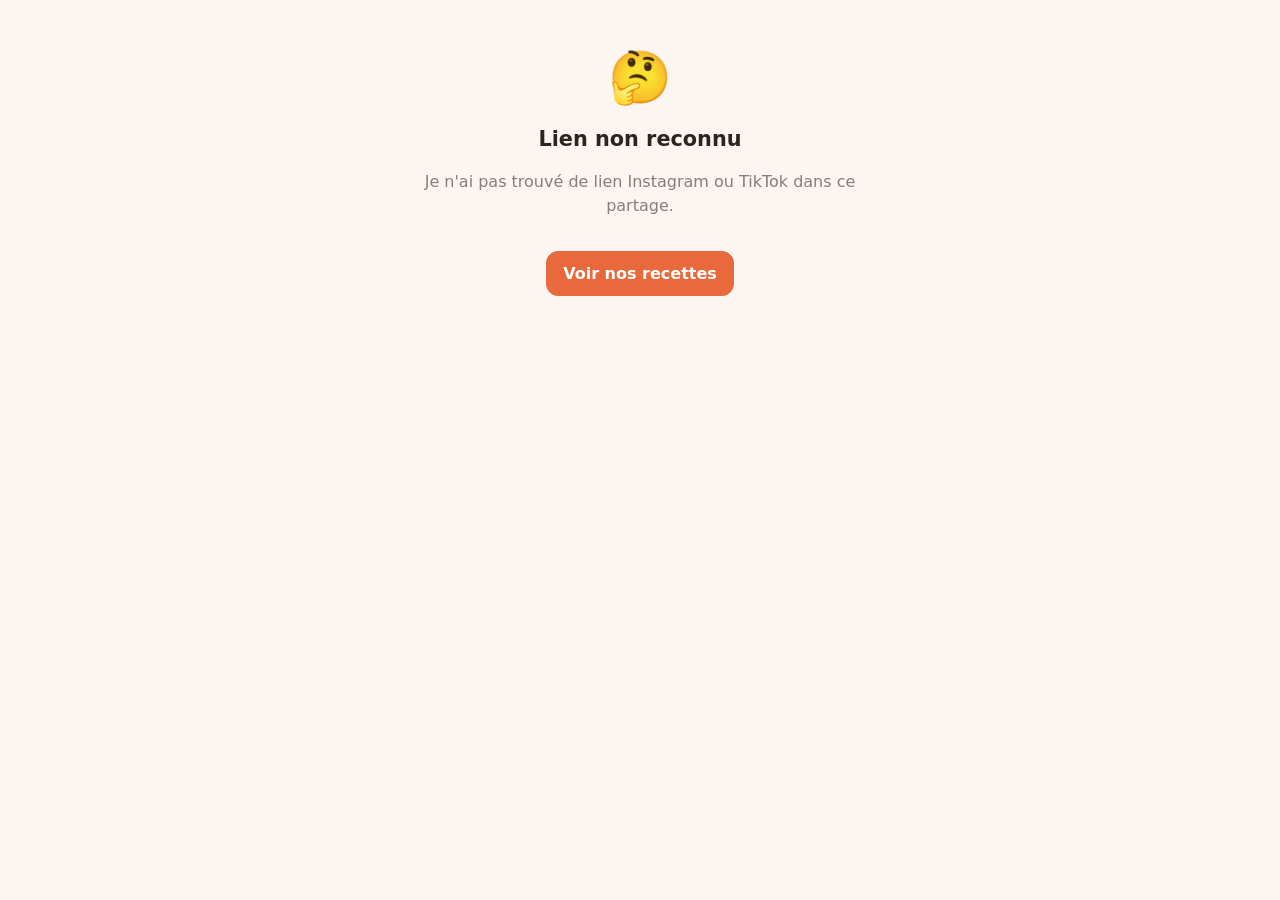
==== share.html @ 626948a4 "Appli Nos recettes : recherche par ingrédients + analyse auto des vidéos (Gemini) Co-Authored-By: Cl" ====
<!doctype html>
<html lang="fr">
<head>
<meta charset="utf-8">
<meta name="viewport" content="width=device-width, initial-scale=1, viewport-fit=cover">
<title>Ajouter une recette</title>
<meta name="theme-color" content="#e8693c">
<link rel="manifest" href="manifest.webmanifest">
<link rel="icon" href="icons/icon-192.png">
<link rel="stylesheet" href="style.css?v=1">
<style>
  .share { max-width: 480px; margin: 0 auto; padding: calc(40px + env(safe-area-inset-top)) 20px 30px; text-align: center; }
  .share .big { font-size: 3.2rem; }
  .share h1 { font-size: 1.3rem; margin: 10px 0; }
  .share p { color: var(--muted); }
  .share form { display: grid; gap: 10px; text-align: left; margin-top: 16px; }
  .share label { display: grid; gap: 4px; font-weight: 600; font-size: .92rem; }
  .share input { width: 100%; padding: 10px 12px; border-radius: 12px; border: 1.5px solid var(--line); background: var(--card); }
  .share a.primary { display: inline-block; margin-top: 18px; text-decoration: none; }
</style>
</head>
<body>
<div class="share" id="box"><div class="big">⏳</div><h1>Envoi…</h1></div>
<script src="common.js?v=1"></script>
<script>
'use strict';
const box = document.getElementById('box');
const p = new URLSearchParams(location.search);
const shared = [p.get('url'), p.get('text'), p.get('title')].join(' ');
const urls = findVideoUrls(shared);

function show(icon, title, text, extra = '') {
  box.innerHTML = `<div class="big">${icon}</div><h1>${title}</h1><p>${text}</p>${extra}<a class="primary" href="./">Voir nos recettes</a>`;
}

async function send() {
  if (!urls.length) {
    show('🤔', 'Lien non reconnu', `Je n'ai pas trouvé de lien Instagram ou TikTok dans ce partage.<br><small>${esc(shared.trim()).slice(0, 200)}</small>`);
    return;
  }
  const c = cfg();
  if (!c.prenom || !c.token) { // premier partage sur ce téléphone : on demande les infos une seule fois
    box.innerHTML = `<div class="big">👋</div><h1>Première fois ici</h1><p>Ces infos restent sur ce téléphone.</p>
      <form id="f"><label>Ton prénom<input name="prenom" required value="${esc(c.prenom)}"></label>
      <label>Code d'accès<input name="token" type="password" required value="${esc(c.token)}"></label>
      <button class="primary">Ajouter la recette</button></form>`;
    document.getElementById('f').onsubmit = (e) => {
      e.preventDefault();
      saveCfg({ prenom: e.target.prenom.value.trim(), token: e.target.token.value.trim() });
      send();
    };
    return;
  }
  try {
    await addUrls(urls, c.prenom);
    show('✅', 'Recette ajoutée !', "L'analyse de la vidéo prend environ 2 minutes.<br>Tu peux retourner sur Instagram/TikTok.");
  } catch (e) {
    show('⚠️', "Pas envoyée", esc(e.message), '<p><button class="ghost" onclick="location.reload()">Réessayer</button></p>');
  }
}
send();
</script>
</body>
</html>
---- style.css ----
:root {
  --bg: #fbf6f1; --card: #ffffff; --ink: #2b2420; --muted: #8a7d74; --line: #eadfd5;
  --accent: #e8693c; --accent-ink: #ffffff; --soft: #fde9df; --ok: #2f9e5b; --warn: #c98a12;
  --p0: #e8693c; --p1: #7b5cd6; --p2: #2f9e8f; --p3: #c44f86;
  --radius: 16px; --shadow: 0 2px 10px rgba(60, 30, 10, .07);
  color-scheme: light;
}
@media (prefers-color-scheme: dark) {
  :root {
    --bg: #1b1714; --card: #26201c; --ink: #f3ebe4; --muted: #a89b91; --line: #3a312b;
    --soft: #3b2a21; --shadow: none; color-scheme: dark;
  }
}
* { box-sizing: border-box; }
html { -webkit-text-size-adjust: 100%; }
body {
  margin: 0; background: var(--bg); color: var(--ink);
  font: 16px/1.45 system-ui, -apple-system, "Segoe UI", Roboto, sans-serif;
  padding-bottom: env(safe-area-inset-bottom);
}
button, input, select, textarea { font: inherit; color: inherit; }
button { cursor: pointer; }

.top {
  position: sticky; top: 0; z-index: 5; display: flex; align-items: center; justify-content: space-between;
  padding: calc(10px + env(safe-area-inset-top)) 16px 10px; background: var(--bg); border-bottom: 1px solid var(--line);
}
.top h1 { font-size: 1.35rem; margin: 0; }
.count { color: var(--muted); font-weight: 500; font-size: .95rem; }
.icon-btn { border: 0; background: none; font-size: 1.4rem; padding: 6px; }

main { max-width: 680px; margin: 0 auto; padding: 14px 16px 40px; }
.lbl { font-weight: 600; display: block; margin-bottom: 6px; }
.hint, .small { color: var(--muted); font-size: .85rem; margin: 6px 2px 0; }

.ing-box {
  display: flex; flex-wrap: wrap; gap: 6px; align-items: center; padding: 8px;
  background: var(--card); border: 1.5px solid var(--line); border-radius: var(--radius); box-shadow: var(--shadow);
}
.ing-box:focus-within { border-color: var(--accent); }
.ing-box input { flex: 1 1 140px; min-width: 120px; border: 0; outline: 0; background: none; padding: 6px 4px; font-size: 1rem; }
.chips { display: contents; }
.chip {
  display: inline-flex; align-items: center; gap: 4px; padding: 5px 6px 5px 11px; border-radius: 999px;
  background: var(--soft); color: var(--ink); border: 0; font-size: .92rem;
}
.chip span { font-size: 1.05rem; line-height: 1; padding: 0 4px; color: var(--muted); }

.filters { margin-top: 12px; display: grid; gap: 8px; }
.seg { display: flex; gap: 6px; overflow-x: auto; scrollbar-width: none; }
.seg::-webkit-scrollbar { display: none; }
.seg button {
  flex: none; padding: 7px 12px; border-radius: 999px; border: 1.5px solid var(--line); background: var(--card); font-size: .9rem;
}
.seg button.on { background: var(--accent); color: var(--accent-ink); border-color: var(--accent); }
.row { display: flex; gap: 8px; }
.row > * { flex: 1; min-width: 0; }
select, input[type=url], input[type=number], dialog input, dialog textarea, dialog select {
  width: 100%; padding: 9px 11px; border-radius: 12px; border: 1.5px solid var(--line); background: var(--card);
}
.big-btn {
  margin-top: 12px; width: 100%; padding: 13px; border: 0; border-radius: var(--radius);
  background: var(--accent); color: var(--accent-ink); font-weight: 700; font-size: 1.05rem; box-shadow: var(--shadow);
}
.big-btn:active { transform: scale(.98); }

.pending {
  margin: 14px 0 0; padding: 10px 14px; border-radius: 12px; background: var(--soft); font-size: .92rem;
}
h2.section { font-size: 1rem; margin: 22px 2px 8px; display: flex; gap: 8px; align-items: baseline; }
h2.section small { color: var(--muted); font-weight: 500; }
.empty { text-align: center; color: var(--muted); padding: 30px 10px; }

.card {
  display: flex; gap: 12px; width: 100%; text-align: left; padding: 10px; margin-bottom: 10px;
  background: var(--card); border: 1px solid var(--line); border-radius: var(--radius); box-shadow: var(--shadow);
}
.thumb {
  flex: none; width: 76px; height: 96px; border-radius: 12px; object-fit: cover; background: var(--soft);
  display: grid; place-items: center; font-size: 1.8rem;
}
.card .info { min-width: 0; flex: 1; display: flex; flex-direction: column; gap: 4px; }
.card .t { font-weight: 650; line-height: 1.25; display: -webkit-box; -webkit-line-clamp: 2; -webkit-box-orient: vertical; overflow: hidden; }
.meta { color: var(--muted); font-size: .85rem; display: flex; flex-wrap: wrap; gap: 4px 10px; align-items: center; }
.who { display: inline-flex; align-items: center; gap: 4px; }
.dot { width: 9px; height: 9px; border-radius: 50%; display: inline-block; }
.missing { font-size: .85rem; color: var(--warn); }
.okline { font-size: .85rem; color: var(--ok); font-weight: 600; }
.badge { font-size: .75rem; padding: 2px 8px; border-radius: 999px; background: var(--soft); color: var(--ink); }

/* Fiches (dialogues plein écran sur mobile) */
dialog.sheet {
  width: 100%; max-width: 680px; max-height: 100dvh; height: 100dvh; margin: 0 auto; padding: 0; border: 0;
  background: var(--bg); color: var(--ink);
}
@media (min-width: 720px) { dialog.sheet { height: auto; max-height: 92vh; margin-top: 4vh; border-radius: 20px; } }
dialog::backdrop { background: rgba(0, 0, 0, .45); }
dialog form, #recipeBody, #dlgSettings > * { padding-left: 18px; padding-right: 18px; }
dialog form { display: grid; gap: 12px; padding-top: calc(16px + env(safe-area-inset-top)); }
dialog label { display: grid; gap: 4px; font-weight: 600; font-size: .92rem; }
dialog label small { color: var(--muted); font-weight: 400; }
dialog h2 { margin: 0; }
dialog hr { border: 0; border-top: 1px solid var(--line); margin: 18px 0; }
#dlgSettings { padding-bottom: 30px; }
.actions { display: flex; gap: 10px; justify-content: flex-end; padding-bottom: 10px; }
.primary, .ghost, .danger {
  padding: 10px 16px; border-radius: 12px; border: 1.5px solid var(--accent); font-weight: 600;
}
.primary { background: var(--accent); color: var(--accent-ink); }
.ghost { background: transparent; color: var(--ink); border-color: var(--line); }
.danger { background: transparent; color: #d0443a; border-color: #d0443a55; }

.r-hero { position: relative; }
.r-hero img { width: 100%; max-height: 42vh; object-fit: cover; display: block; background: var(--soft); }
.r-close {
  position: absolute; top: calc(10px + env(safe-area-inset-top)); right: 10px; width: 40px; height: 40px; border-radius: 50%;
  border: 0; background: rgba(0, 0, 0, .55); color: #fff; font-size: 1.2rem;
}
.r-close.static { position: static; float: right; background: var(--soft); color: var(--ink); margin-top: calc(10px + env(safe-area-inset-top)); }
#recipeBody h2 { font-size: 1.35rem; margin: 14px 0 6px; }
#recipeBody h3 { margin: 18px 0 6px; font-size: 1.02rem; }
.video-link { display: inline-block; margin-top: 10px; color: var(--accent); font-weight: 600; text-decoration: none; }
.ings { list-style: none; padding: 0; margin: 0; }
.ings li { padding: 7px 0; border-bottom: 1px solid var(--line); display: flex; gap: 8px; }
.ings li .mk { width: 1.2em; flex: none; text-align: center; }
.ings li.have .mk { color: var(--ok); }
.ings li.miss .mk { color: var(--warn); }
.ings li.basic { color: var(--muted); }
ol.steps { padding-left: 1.3em; margin: 0; }
ol.steps li { margin-bottom: 8px; }
.note { margin-top: 12px; padding: 10px 12px; border-radius: 12px; background: var(--soft); font-size: .9rem; }
.r-actions { display: flex; flex-wrap: wrap; gap: 8px; margin: 22px 0 calc(28px + env(safe-area-inset-bottom)); }

.toast {
  position: fixed; left: 50%; bottom: calc(20px + env(safe-area-inset-bottom)); transform: translateX(-50%); z-index: 50;
  max-width: calc(100% - 32px); padding: 11px 16px; border-radius: 12px; background: var(--ink); color: var(--bg);
  box-shadow: 0 6px 20px rgba(0, 0, 0, .25); font-size: .93rem;
}
.groups { display: grid; gap: 6px; margin: 10px 0; }
.groups label { display: flex; gap: 8px; align-items: center; font-weight: 500; }
.groups input { width: auto; }
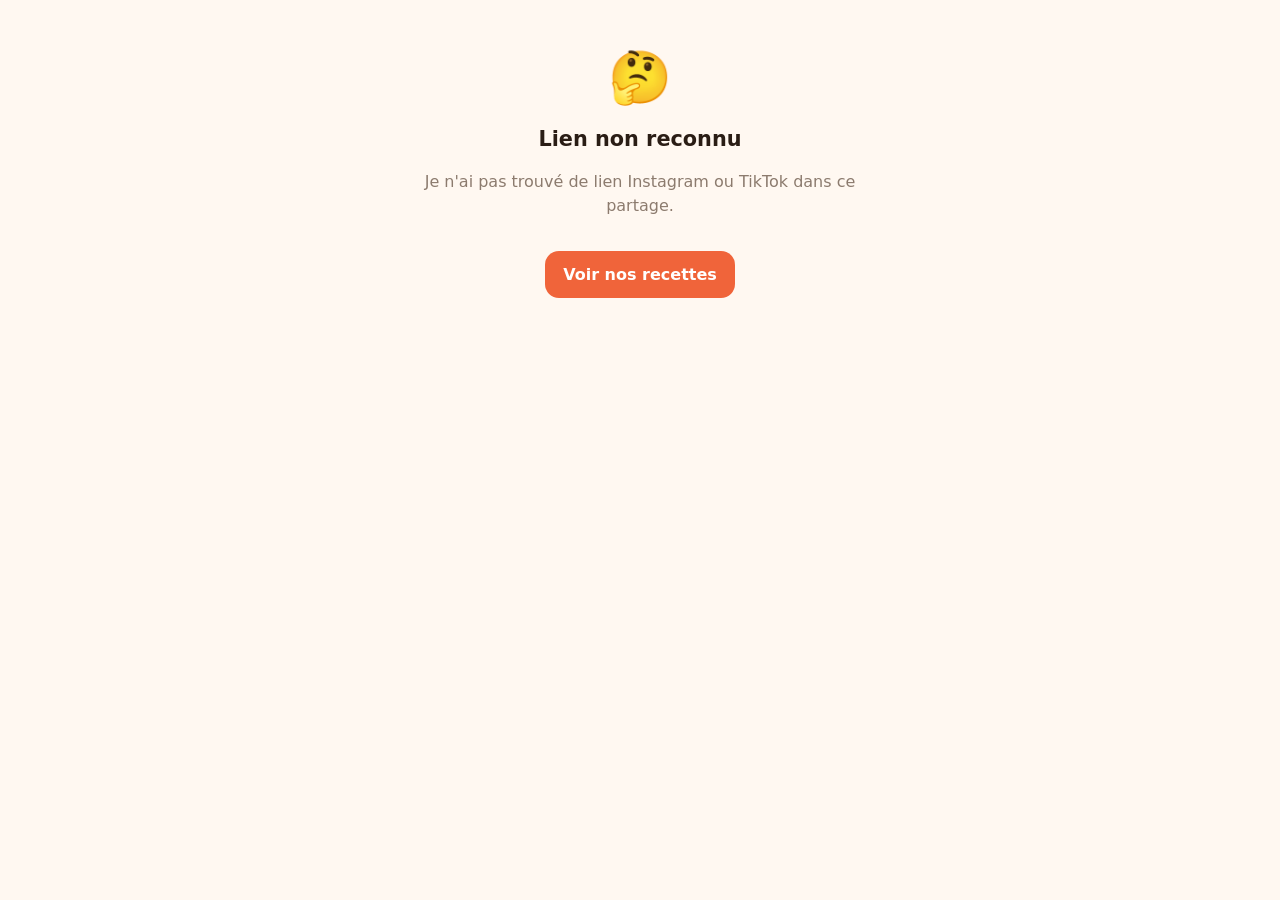
==== commit 0a096892: "Nouvelle DA mobile : grille de photos, filtres en pastilles, bouton hasard flottant, fiche plein écr" ====
--- a/share.html
+++ b/share.html
@@ -7,7 +7,7 @@
 <meta name="theme-color" content="#e8693c">
 <link rel="manifest" href="manifest.webmanifest">
 <link rel="icon" href="icons/icon-192.png">
-<link rel="stylesheet" href="style.css?v=1">
+<link rel="stylesheet" href="style.css?v=9">
 <style>
   .share { max-width: 480px; margin: 0 auto; padding: calc(40px + env(safe-area-inset-top)) 20px 30px; text-align: center; }
   .share .big { font-size: 3.2rem; }
@@ -21,7 +21,7 @@
 </head>
 <body>
 <div class="share" id="box"><div class="big">⏳</div><h1>Envoi…</h1></div>
-<script src="common.js?v=1"></script>
+<script src="common.js?v=7"></script>
 <script>
 'use strict';
 const box = document.getElementById('box');
@@ -46,7 +46,7 @@
       <button class="primary">Ajouter la recette</button></form>`;
     document.getElementById('f').onsubmit = (e) => {
       e.preventDefault();
-      saveCfg({ prenom: e.target.prenom.value.trim(), token: e.target.token.value.trim() });
+      saveCfg({ prenom: e.target.prenom.value.trim(), token: cleanToken(e.target.token.value) });
       send();
     };
     return;
--- a/style.css
+++ b/style.css
@@ -1,141 +1,278 @@
+/* ============================================================
+   Nos recettes — DA mobile : crème chaude, tomate, photos en grand
+   ============================================================ */
 :root {
-  --bg: #fbf6f1; --card: #ffffff; --ink: #2b2420; --muted: #8a7d74; --line: #eadfd5;
-  --accent: #e8693c; --accent-ink: #ffffff; --soft: #fde9df; --ok: #2f9e5b; --warn: #c98a12;
-  --p0: #e8693c; --p1: #7b5cd6; --p2: #2f9e8f; --p3: #c44f86;
-  --radius: 16px; --shadow: 0 2px 10px rgba(60, 30, 10, .07);
+  --bg: #fff8f1;
+  --surface: #ffffff;
+  --card: var(--surface);
+  --ink: #2a1d15;
+  --muted: #8c7b6e;
+  --line: #f0e2d4;
+  --accent: #f0643a;
+  --accent-ink: #ffffff;
+  --accent-soft: #ffe6da;
+  --chip: #f3e2d2;
+  --ok: #23955a;
+  --ok-soft: #dff3e7;
+  --warn: #d9730d;
+  --danger: #d0443a;
+  --p0: #f0643a; --p1: #7c5ce0; --p2: #1f9c8a; --p3: #d94f8a;
+  --shadow: 0 1px 2px rgba(80, 40, 10, .06), 0 6px 20px rgba(80, 40, 10, .08);
+  --r: 20px;
+  --font-title: "Fraunces", Georgia, serif;
+  --font: "DM Sans", system-ui, -apple-system, "Segoe UI", Roboto, sans-serif;
   color-scheme: light;
 }
 @media (prefers-color-scheme: dark) {
   :root {
-    --bg: #1b1714; --card: #26201c; --ink: #f3ebe4; --muted: #a89b91; --line: #3a312b;
-    --soft: #3b2a21; --shadow: none; color-scheme: dark;
+    --bg: #16110e;
+    --surface: #221a15;
+    --ink: #f7eee7;
+    --muted: #a8978a;
+    --line: #33281f;
+    --accent-soft: #3d2419;
+    --chip: #2b211b;
+    --ok: #4cc283;
+    --ok-soft: #173525;
+    --warn: #f0a04b;
+    --shadow: 0 1px 2px rgba(0, 0, 0, .4);
+    color-scheme: dark;
   }
 }
-* { box-sizing: border-box; }
+
+* { box-sizing: border-box; -webkit-tap-highlight-color: transparent; }
 html { -webkit-text-size-adjust: 100%; }
 body {
-  margin: 0; background: var(--bg); color: var(--ink);
-  font: 16px/1.45 system-ui, -apple-system, "Segoe UI", Roboto, sans-serif;
-  padding-bottom: env(safe-area-inset-bottom);
+  margin: 0; min-height: 100dvh; background: var(--bg); color: var(--ink);
+  font: 16px/1.45 var(--font);
+  padding-bottom: calc(96px + env(safe-area-inset-bottom));
 }
 button, input, select, textarea { font: inherit; color: inherit; }
 button { cursor: pointer; }
-
-.top {
-  position: sticky; top: 0; z-index: 5; display: flex; align-items: center; justify-content: space-between;
-  padding: calc(10px + env(safe-area-inset-top)) 16px 10px; background: var(--bg); border-bottom: 1px solid var(--line);
-}
-.top h1 { font-size: 1.35rem; margin: 0; }
-.count { color: var(--muted); font-weight: 500; font-size: .95rem; }
-.icon-btn { border: 0; background: none; font-size: 1.4rem; padding: 6px; }
-
-main { max-width: 680px; margin: 0 auto; padding: 14px 16px 40px; }
-.lbl { font-weight: 600; display: block; margin-bottom: 6px; }
-.hint, .small { color: var(--muted); font-size: .85rem; margin: 6px 2px 0; }
-
-.ing-box {
-  display: flex; flex-wrap: wrap; gap: 6px; align-items: center; padding: 8px;
-  background: var(--card); border: 1.5px solid var(--line); border-radius: var(--radius); box-shadow: var(--shadow);
-}
-.ing-box:focus-within { border-color: var(--accent); }
-.ing-box input { flex: 1 1 140px; min-width: 120px; border: 0; outline: 0; background: none; padding: 6px 4px; font-size: 1rem; }
+.small { color: var(--muted); font-size: .86rem; margin: 6px 0; }
+.center { text-align: center; }
+
+/* ---------- En-tête */
+.hero { padding: calc(18px + env(safe-area-inset-top)) 18px 6px; }
+.hero-row { display: flex; justify-content: space-between; align-items: flex-start; gap: 12px; }
+.hello { margin: 0 0 2px; color: var(--muted); font-weight: 500; font-size: .95rem; }
+.hero h1 {
+  margin: 0; font-family: var(--font-title); font-weight: 800; font-size: 2rem; line-height: 1.05; letter-spacing: -.02em;
+}
+.hero h1 em { font-style: italic; color: var(--accent); }
+.round-btn {
+  flex: none; width: 44px; height: 44px; border-radius: 50%; border: 0; display: grid; place-items: center;
+  background: var(--surface); color: var(--ink); box-shadow: var(--shadow);
+}
+
+/* ---------- Recherche + filtres (collants) */
+.sticky {
+  position: sticky; top: 0; z-index: 10; padding: 10px 0 8px; background: var(--bg);
+  padding-top: calc(10px + env(safe-area-inset-top));
+}
+.fridge {
+  margin: 0 16px; display: flex; flex-wrap: wrap; align-items: center; gap: 6px; min-height: 54px;
+  padding: 8px 12px 8px 44px; position: relative; cursor: text;
+  background: var(--surface); border-radius: 18px; box-shadow: var(--shadow); border: 1.5px solid transparent;
+}
+.fridge:focus-within { border-color: var(--accent); }
+.fridge-ico { position: absolute; left: 15px; top: 17px; color: var(--muted); }
+.fridge input { flex: 1 1 120px; min-width: 110px; border: 0; outline: 0; background: none; padding: 6px 2px; font-size: 1rem; }
+.fridge input::placeholder { color: var(--muted); }
 .chips { display: contents; }
 .chip {
-  display: inline-flex; align-items: center; gap: 4px; padding: 5px 6px 5px 11px; border-radius: 999px;
-  background: var(--soft); color: var(--ink); border: 0; font-size: .92rem;
-}
-.chip span { font-size: 1.05rem; line-height: 1; padding: 0 4px; color: var(--muted); }
-
-.filters { margin-top: 12px; display: grid; gap: 8px; }
-.seg { display: flex; gap: 6px; overflow-x: auto; scrollbar-width: none; }
-.seg::-webkit-scrollbar { display: none; }
-.seg button {
-  flex: none; padding: 7px 12px; border-radius: 999px; border: 1.5px solid var(--line); background: var(--card); font-size: .9rem;
-}
-.seg button.on { background: var(--accent); color: var(--accent-ink); border-color: var(--accent); }
-.row { display: flex; gap: 8px; }
+  display: inline-flex; align-items: center; gap: 2px; border: 0; border-radius: 999px; padding: 6px 6px 6px 12px;
+  background: var(--accent); color: var(--accent-ink); font-weight: 600; font-size: .9rem;
+}
+.chip span { width: 20px; height: 20px; display: grid; place-items: center; border-radius: 50%; background: rgba(255, 255, 255, .25); font-size: .8rem; line-height: 1; }
+
+.filters { margin-top: 10px; display: grid; gap: 8px; }
+.scroller { display: flex; gap: 8px; overflow-x: auto; padding: 0 16px; scroll-padding-inline: 16px; scrollbar-width: none; scroll-snap-type: x proximity; }
+.scroller::after { content: ""; flex: none; width: 8px; } /* marge à droite en fin de défilement */
+.scroller::-webkit-scrollbar { display: none; }
+.pill {
+  flex: none; scroll-snap-align: start; border: 0; border-radius: 999px; padding: 8px 14px; font-size: .9rem; font-weight: 500;
+  background: var(--chip); color: var(--ink); white-space: nowrap; transition: background .15s, color .15s;
+}
+.pill.on { background: var(--ink); color: var(--bg); }
+.pill.person.on { background: var(--pc); color: #fff; }
+.sep { flex: none; width: 1px; background: var(--line); margin: 6px 2px; }
+
+/* ---------- Bandeau « en cours » */
+.pending {
+  margin: 4px 16px 0; padding: 10px 14px; border-radius: 14px; background: var(--accent-soft); font-size: .9rem; font-weight: 500;
+  display: flex; align-items: center; gap: 10px;
+}
+.pending::before {
+  content: ""; width: 16px; height: 16px; flex: none; border-radius: 50%;
+  border: 2.5px solid var(--accent); border-right-color: transparent; animation: spin .9s linear infinite;
+}
+@keyframes spin { to { transform: rotate(360deg); } }
+[hidden] { display: none !important; }
+
+/* ---------- Résultats */
+main { padding: 4px 16px 0; }
+.section-title {
+  display: flex; align-items: baseline; justify-content: space-between; gap: 10px; margin: 18px 2px 10px;
+}
+.section-title h2 { margin: 0; font-family: var(--font-title); font-weight: 800; font-size: 1.35rem; letter-spacing: -.01em; }
+.section-title span { color: var(--muted); font-size: .85rem; font-weight: 500; }
+.basics-note { color: var(--muted); font-size: .8rem; margin: -4px 2px 10px; }
+
+.grid { display: grid; grid-template-columns: repeat(2, minmax(0, 1fr)); gap: 12px; }
+@media (min-width: 620px) { .grid { grid-template-columns: repeat(3, minmax(0, 1fr)); } }
+
+.tile {
+  position: relative; display: block; width: 100%; padding: 0; border: 0; text-align: left; overflow: hidden;
+  aspect-ratio: 3 / 4; border-radius: var(--r); background: var(--chip); box-shadow: var(--shadow); color: #fff;
+  transition: transform .15s;
+}
+.tile:active { transform: scale(.97); }
+.tile img, .tile .ph { position: absolute; inset: 0; width: 100%; height: 100%; object-fit: cover; }
+.tile .ph { display: grid; place-items: center; font-size: 3rem; background: linear-gradient(150deg, var(--accent-soft), var(--chip)); }
+.tile::after {
+  content: ""; position: absolute; inset: 0;
+  background: linear-gradient(180deg, rgba(0, 0, 0, .28) 0%, rgba(0, 0, 0, 0) 26%, rgba(0, 0, 0, 0) 45%, rgba(0, 0, 0, .78) 100%);
+}
+.t-top { position: absolute; z-index: 1; top: 8px; left: 8px; right: 8px; display: flex; justify-content: space-between; gap: 6px; }
+.t-time {
+  padding: 4px 9px; border-radius: 999px; font-size: .78rem; font-weight: 700;
+  background: rgba(255, 255, 255, .92); color: #2a1d15;
+}
+.t-who { display: flex; }
+.t-who i {
+  width: 24px; height: 24px; border-radius: 50%; display: grid; place-items: center; margin-left: -6px;
+  font-style: normal; font-size: .72rem; font-weight: 700; color: #fff; border: 2px solid rgba(255, 255, 255, .9);
+}
+.t-cap { position: absolute; z-index: 1; left: 10px; right: 10px; bottom: 10px; }
+.t-cap h3 {
+  margin: 0; font-size: .98rem; line-height: 1.2; font-weight: 700; text-shadow: 0 1px 6px rgba(0, 0, 0, .35);
+  display: -webkit-box; -webkit-line-clamp: 3; -webkit-box-orient: vertical; overflow: hidden;
+}
+.t-tag { display: block; margin-top: 3px; font-size: .78rem; opacity: .85; }
+.t-badge {
+  display: inline-block; margin-bottom: 6px; padding: 3px 8px; border-radius: 8px; font-size: .74rem; font-weight: 700;
+  max-width: 100%; white-space: nowrap; overflow: hidden; text-overflow: ellipsis;
+}
+.t-badge.ok { background: var(--ok); color: #fff; }
+.t-badge.miss { background: #fff; color: #b4560a; }
+.t-badge.todo { background: rgba(255, 255, 255, .9); color: #2a1d15; }
+
+.empty { text-align: center; color: var(--muted); padding: 50px 24px; }
+.empty b { display: block; font-size: 3rem; margin-bottom: 8px; }
+.empty p { margin: 4px 0; }
+
+/* ---------- Bouton hasard flottant */
+.fab {
+  position: fixed; z-index: 20; right: 16px; bottom: calc(18px + env(safe-area-inset-bottom));
+  display: flex; align-items: center; gap: 8px; padding: 14px 20px 14px 16px; border: 0; border-radius: 999px;
+  background: var(--accent); color: var(--accent-ink); font-weight: 700; font-size: 1rem;
+  box-shadow: 0 8px 24px rgba(240, 100, 58, .45);
+}
+.fab .dice { font-size: 1.3rem; display: inline-block; }
+.fab:active .dice { animation: roll .5s ease; }
+@keyframes roll { to { transform: rotate(360deg) scale(1.1); } }
+
+/* ---------- Feuilles (dialogues plein écran) */
+dialog.sheet {
+  width: 100%; max-width: 680px; height: 100dvh; max-height: 100dvh; margin: 0 auto; padding: 0 0 30px; border: 0;
+  background: var(--bg); color: var(--ink); overflow-y: auto; overscroll-behavior: contain;
+}
+dialog::backdrop { background: rgba(0, 0, 0, .5); }
+dialog[open] { animation: up .22s ease-out; }
+@keyframes up { from { transform: translateY(24px); opacity: 0; } }
+.sheet-head {
+  position: sticky; top: 0; z-index: 2; display: grid; grid-template-columns: 1fr auto 1fr; align-items: center;
+  padding: calc(10px + env(safe-area-inset-top)) 14px 10px; margin: 0 -18px 4px; background: var(--bg); border-bottom: 1px solid var(--line);
+}
+.sheet-head h2 { margin: 0; font-size: 1.05rem; }
+.sheet-head .link-btn:last-child { justify-self: end; }
+.link-btn { border: 0; background: none; color: var(--accent); font-size: 1rem; padding: 6px 4px; justify-self: start; }
+.link-btn.strong { font-weight: 700; }
+dialog form { display: grid; gap: 14px; padding: 0 18px; }
+#dlgSettings > .card-group, #dlgSettings > p { margin-left: 16px; margin-right: 16px; }
+dialog form .card-group { margin: 0 -2px; }
+.card-group { display: grid; gap: 12px; background: var(--surface); border-radius: 18px; padding: 16px; box-shadow: var(--shadow); margin-top: 14px; }
+.card-group h3 { margin: 0; font-size: 1rem; }
+dialog label { display: grid; gap: 6px; font-weight: 600; font-size: .9rem; }
+dialog label small { color: var(--muted); font-weight: 400; }
+dialog input, dialog textarea, dialog select {
+  width: 100%; padding: 11px 13px; border-radius: 12px; border: 1.5px solid var(--line); background: var(--bg); font-size: 1rem;
+}
+dialog input:focus, dialog textarea:focus, dialog select:focus { outline: 0; border-color: var(--accent); }
+.row { display: flex; gap: 10px; }
 .row > * { flex: 1; min-width: 0; }
-select, input[type=url], input[type=number], dialog input, dialog textarea, dialog select {
-  width: 100%; padding: 9px 11px; border-radius: 12px; border: 1.5px solid var(--line); background: var(--card);
-}
-.big-btn {
-  margin-top: 12px; width: 100%; padding: 13px; border: 0; border-radius: var(--radius);
-  background: var(--accent); color: var(--accent-ink); font-weight: 700; font-size: 1.05rem; box-shadow: var(--shadow);
-}
-.big-btn:active { transform: scale(.98); }
-
-.pending {
-  margin: 14px 0 0; padding: 10px 14px; border-radius: 12px; background: var(--soft); font-size: .92rem;
-}
-h2.section { font-size: 1rem; margin: 22px 2px 8px; display: flex; gap: 8px; align-items: baseline; }
-h2.section small { color: var(--muted); font-weight: 500; }
-.empty { text-align: center; color: var(--muted); padding: 30px 10px; }
-
-.card {
-  display: flex; gap: 12px; width: 100%; text-align: left; padding: 10px; margin-bottom: 10px;
-  background: var(--card); border: 1px solid var(--line); border-radius: var(--radius); box-shadow: var(--shadow);
-}
-.thumb {
-  flex: none; width: 76px; height: 96px; border-radius: 12px; object-fit: cover; background: var(--soft);
-  display: grid; place-items: center; font-size: 1.8rem;
-}
-.card .info { min-width: 0; flex: 1; display: flex; flex-direction: column; gap: 4px; }
-.card .t { font-weight: 650; line-height: 1.25; display: -webkit-box; -webkit-line-clamp: 2; -webkit-box-orient: vertical; overflow: hidden; }
-.meta { color: var(--muted); font-size: .85rem; display: flex; flex-wrap: wrap; gap: 4px 10px; align-items: center; }
-.who { display: inline-flex; align-items: center; gap: 4px; }
-.dot { width: 9px; height: 9px; border-radius: 50%; display: inline-block; }
-.missing { font-size: .85rem; color: var(--warn); }
-.okline { font-size: .85rem; color: var(--ok); font-weight: 600; }
-.badge { font-size: .75rem; padding: 2px 8px; border-radius: 999px; background: var(--soft); color: var(--ink); }
-
-/* Fiches (dialogues plein écran sur mobile) */
-dialog.sheet {
-  width: 100%; max-width: 680px; max-height: 100dvh; height: 100dvh; margin: 0 auto; padding: 0; border: 0;
-  background: var(--bg); color: var(--ink);
-}
-@media (min-width: 720px) { dialog.sheet { height: auto; max-height: 92vh; margin-top: 4vh; border-radius: 20px; } }
-dialog::backdrop { background: rgba(0, 0, 0, .45); }
-dialog form, #recipeBody, #dlgSettings > * { padding-left: 18px; padding-right: 18px; }
-dialog form { display: grid; gap: 12px; padding-top: calc(16px + env(safe-area-inset-top)); }
-dialog label { display: grid; gap: 4px; font-weight: 600; font-size: .92rem; }
-dialog label small { color: var(--muted); font-weight: 400; }
-dialog h2 { margin: 0; }
-dialog hr { border: 0; border-top: 1px solid var(--line); margin: 18px 0; }
-#dlgSettings { padding-bottom: 30px; }
-.actions { display: flex; gap: 10px; justify-content: flex-end; padding-bottom: 10px; }
-.primary, .ghost, .danger {
-  padding: 10px 16px; border-radius: 12px; border: 1.5px solid var(--accent); font-weight: 600;
-}
-.primary { background: var(--accent); color: var(--accent-ink); }
-.ghost { background: transparent; color: var(--ink); border-color: var(--line); }
-.danger { background: transparent; color: #d0443a; border-color: #d0443a55; }
-
-.r-hero { position: relative; }
-.r-hero img { width: 100%; max-height: 42vh; object-fit: cover; display: block; background: var(--soft); }
-.r-close {
-  position: absolute; top: calc(10px + env(safe-area-inset-top)); right: 10px; width: 40px; height: 40px; border-radius: 50%;
-  border: 0; background: rgba(0, 0, 0, .55); color: #fff; font-size: 1.2rem;
-}
-.r-close.static { position: static; float: right; background: var(--soft); color: var(--ink); margin-top: calc(10px + env(safe-area-inset-top)); }
-#recipeBody h2 { font-size: 1.35rem; margin: 14px 0 6px; }
-#recipeBody h3 { margin: 18px 0 6px; font-size: 1.02rem; }
-.video-link { display: inline-block; margin-top: 10px; color: var(--accent); font-weight: 600; text-decoration: none; }
+.row > .btn { flex: none; }
+.file-btn {
+  display: block !important; text-align: center; padding: 12px; border-radius: 12px; border: 1.5px dashed var(--accent);
+  color: var(--accent); font-weight: 700 !important; cursor: pointer;
+}
+.file-btn input { display: none; }
+.groups { display: grid; gap: 8px; margin: 8px 0; }
+.groups label { display: flex; gap: 10px; align-items: center; font-weight: 500; }
+.groups input { width: 20px; height: 20px; accent-color: var(--accent); }
+
+.btn, .primary {
+  border: 0; border-radius: 14px; padding: 12px 18px; font-weight: 700; background: var(--accent); color: var(--accent-ink);
+}
+.btn.small { padding: 10px 14px; }
+.ghost { border: 1.5px solid var(--line); border-radius: 14px; padding: 10px 16px; background: transparent; color: var(--ink); font-weight: 600; }
+.danger { border: 1.5px solid color-mix(in srgb, var(--danger) 40%, transparent); border-radius: 14px; padding: 10px 16px; background: transparent; color: var(--danger); font-weight: 600; }
+
+/* ---------- Fiche recette */
+dialog.full { padding-bottom: 0; max-width: 680px; }
+.d-hero { position: relative; height: 46vh; min-height: 260px; background: var(--chip); }
+.d-hero img { width: 100%; height: 100%; object-fit: cover; display: block; }
+.d-hero .ph { height: 100%; display: grid; place-items: center; font-size: 5rem; background: linear-gradient(150deg, var(--accent-soft), var(--chip)); }
+.d-hero::after { content: ""; position: absolute; inset: 0; background: linear-gradient(180deg, rgba(0, 0, 0, .35), rgba(0, 0, 0, 0) 30%); pointer-events: none; }
+.d-back {
+  position: absolute; z-index: 2; top: calc(12px + env(safe-area-inset-top)); left: 12px; width: 42px; height: 42px; border-radius: 50%;
+  border: 0; background: rgba(255, 255, 255, .92); color: #2a1d15; font-size: 1.3rem; display: grid; place-items: center;
+  box-shadow: 0 2px 10px rgba(0, 0, 0, .2);
+}
+.d-body { position: relative; margin-top: -26px; background: var(--bg); border-radius: 26px 26px 0 0; padding: 22px 18px 20px; }
+.d-body h2 { margin: 0 0 10px; font-family: var(--font-title); font-weight: 800; font-size: 1.7rem; line-height: 1.1; letter-spacing: -.01em; }
+.d-meta { display: flex; flex-wrap: wrap; gap: 8px; }
+.d-meta span { padding: 7px 12px; border-radius: 999px; background: var(--chip); font-size: .88rem; font-weight: 500; }
+.d-by { margin-top: 12px; color: var(--muted); font-size: .9rem; display: flex; align-items: center; gap: 8px; flex-wrap: wrap; }
+.who { display: inline-flex; align-items: center; gap: 6px; color: var(--ink); font-weight: 600; }
+.who i { width: 10px; height: 10px; border-radius: 50%; }
+.note { margin-top: 14px; padding: 12px 14px; border-radius: 14px; background: var(--accent-soft); font-size: .9rem; }
+.d-card { margin-top: 16px; background: var(--surface); border-radius: var(--r); padding: 16px; box-shadow: var(--shadow); }
+.d-card h3 { margin: 0 0 8px; font-family: var(--font-title); font-weight: 800; font-size: 1.2rem; display: flex; justify-content: space-between; align-items: baseline; }
+.d-card h3 small { font-family: var(--font); color: var(--muted); font-weight: 500; font-size: .82rem; }
 .ings { list-style: none; padding: 0; margin: 0; }
-.ings li { padding: 7px 0; border-bottom: 1px solid var(--line); display: flex; gap: 8px; }
-.ings li .mk { width: 1.2em; flex: none; text-align: center; }
-.ings li.have .mk { color: var(--ok); }
-.ings li.miss .mk { color: var(--warn); }
+.ings li { display: flex; gap: 12px; align-items: center; padding: 10px 0; border-bottom: 1px solid var(--line); cursor: pointer; }
+.ings li:last-child { border-bottom: 0; }
+.ings .mk {
+  flex: none; width: 22px; height: 22px; border-radius: 7px; border: 2px solid var(--line); display: grid; place-items: center;
+  font-size: .75rem; font-weight: 800; color: #fff;
+}
+.ings li.have .mk { background: var(--ok); border-color: var(--ok); }
+.ings li.miss .mk { border-color: var(--warn); color: var(--warn); }
 .ings li.basic { color: var(--muted); }
-ol.steps { padding-left: 1.3em; margin: 0; }
-ol.steps li { margin-bottom: 8px; }
-.note { margin-top: 12px; padding: 10px 12px; border-radius: 12px; background: var(--soft); font-size: .9rem; }
-.r-actions { display: flex; flex-wrap: wrap; gap: 8px; margin: 22px 0 calc(28px + env(safe-area-inset-bottom)); }
-
+.ings li.done span:last-child { text-decoration: line-through; color: var(--muted); }
+.ings li.done .mk { background: var(--muted); border-color: var(--muted); }
+.steps { list-style: none; counter-reset: s; padding: 0; margin: 0; }
+.steps li { counter-increment: s; display: flex; gap: 12px; padding: 8px 0; }
+.steps li::before {
+  content: counter(s); flex: none; width: 28px; height: 28px; border-radius: 50%; display: grid; place-items: center;
+  background: var(--accent-soft); color: var(--accent); font-weight: 800; font-size: .9rem;
+}
+.d-tools { display: flex; flex-wrap: wrap; gap: 8px; margin-top: 20px; }
+.d-tools button { flex: 1; font-size: .88rem; padding: 10px 8px; }
+.d-bar {
+  position: sticky; bottom: 0; z-index: 3; padding: 12px 18px calc(12px + env(safe-area-inset-bottom));
+  background: linear-gradient(180deg, transparent, var(--bg) 30%);
+}
+.d-bar a {
+  display: flex; justify-content: center; align-items: center; gap: 8px; padding: 15px; border-radius: 16px; text-decoration: none;
+  background: var(--ink); color: var(--bg); font-weight: 700; font-size: 1rem;
+}
+
+/* ---------- Divers */
 .toast {
-  position: fixed; left: 50%; bottom: calc(20px + env(safe-area-inset-bottom)); transform: translateX(-50%); z-index: 50;
-  max-width: calc(100% - 32px); padding: 11px 16px; border-radius: 12px; background: var(--ink); color: var(--bg);
-  box-shadow: 0 6px 20px rgba(0, 0, 0, .25); font-size: .93rem;
-}
-.groups { display: grid; gap: 6px; margin: 10px 0; }
-.groups label { display: flex; gap: 8px; align-items: center; font-weight: 500; }
-.groups input { width: auto; }
+  position: fixed; left: 50%; bottom: calc(90px + env(safe-area-inset-bottom)); transform: translateX(-50%); z-index: 50;
+  max-width: calc(100% - 32px); padding: 12px 16px; border-radius: 14px; background: var(--ink); color: var(--bg);
+  box-shadow: 0 8px 24px rgba(0, 0, 0, .25); font-size: .93rem; font-weight: 500;
+}
